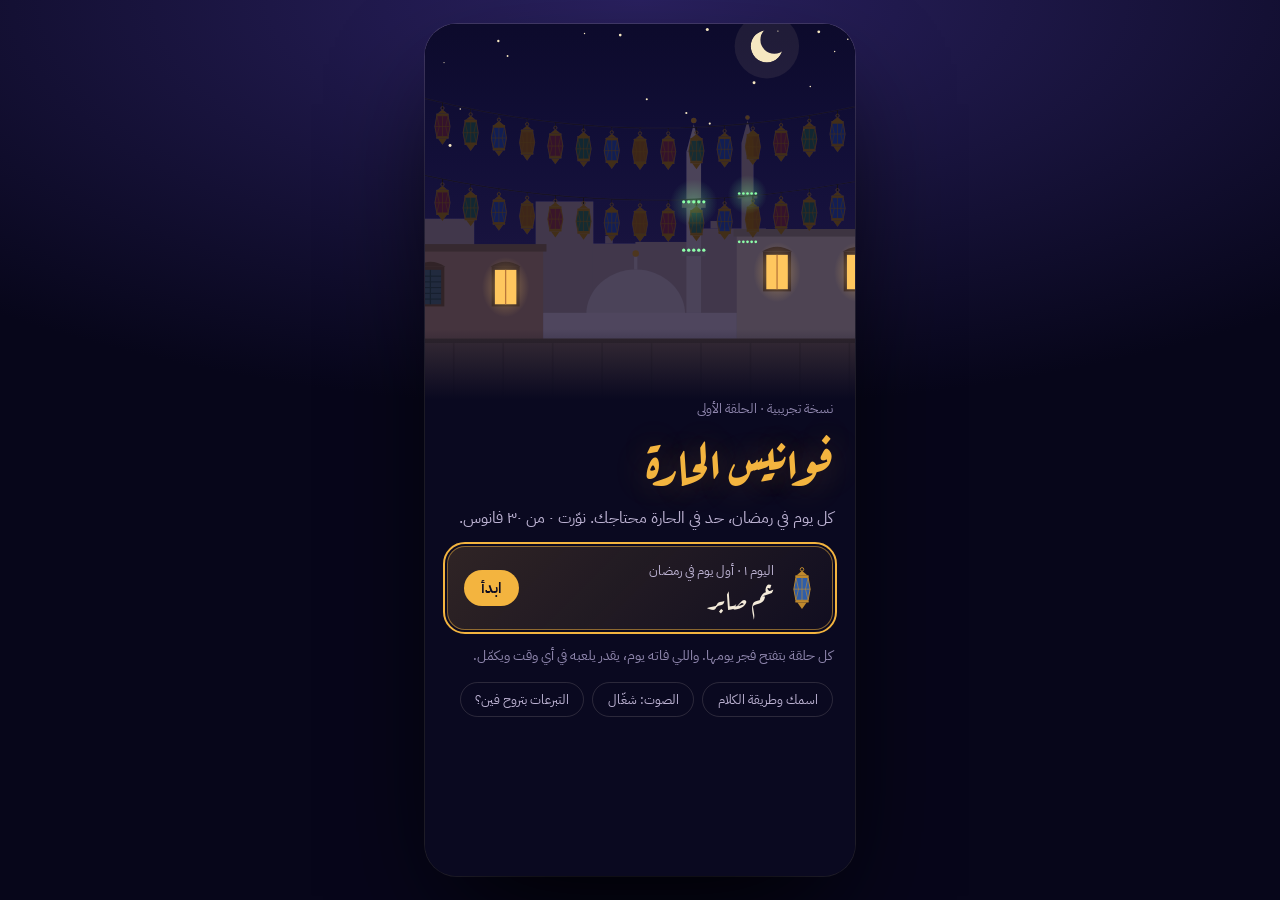
==== index.html @ 0ba916eb "Lanterns of the Hara: Day 1 prototype Story engine, Episode 1 (عم صابر) with 7 choices per path, cod" ====
<!doctype html>
<html lang="ar" dir="rtl">
<head>
<meta charset="utf-8">
<meta name="viewport" content="width=device-width, initial-scale=1, viewport-fit=cover">
<title>فوانيس الحارة</title>
<meta name="robots" content="noindex, nofollow">
<meta name="claude:viewport-fit-sides" content="cover">
<meta name="theme-color" content="#0A0920">
<link rel="preconnect" href="https://fonts.googleapis.com">
<link rel="preconnect" href="https://fonts.gstatic.com" crossorigin>
<link rel="stylesheet" href="https://fonts.googleapis.com/css2?family=Aref+Ruqaa:wght@400;700&family=IBM+Plex+Sans+Arabic:wght@400;500;600&display=swap">
<link rel="stylesheet" href="css/game.css">
</head>
<body>
<div id="app" lang="ar" dir="rtl"></div>
<script src="js/coh-bridge.js"></script>
<script src="js/audio.js"></script>
<script src="js/art.js"></script>
<script src="episodes/ep01.js"></script>
<script src="js/engine.js"></script>
</body>
</html>
---- css/game.css ----
/* فوانيس الحارة · one dark Ramadan-night world (single theme on purpose: it is a game screen) */
:root {
  color-scheme: dark;
  --ink: #0A0920;
  --ink-2: #120F2E;
  --night: #15123A;
  --night-2: #241C4E;
  --line: rgba(244, 235, 218, 0.14);
  --cream: #F4EBDA;
  --muted: #BDB3D3;
  --faint: #9087AE;
  --gold: #F3B43F;
  --gold-2: #FFD98A;
  --say: #FFE6B0;
  --sheet: #F7F5FB;
  --sheet-ink: #1B1736;
  --sheet-muted: #5B5675;
  --f-title: "Aref Ruqaa", "Amiri", "Traditional Arabic", serif;
  --f-text: "IBM Plex Sans Arabic", "Segoe UI", Tahoma, sans-serif;
}

* { box-sizing: border-box; }
[hidden] { display: none !important; }
html, body { height: 100%; margin: 0; }
body {
  background: #07061A radial-gradient(120% 70% at 50% 0%, #2A2160 0%, #07061A 65%);
  color: var(--cream);
  font-family: var(--f-text);
  -webkit-font-smoothing: antialiased;
  overflow: hidden;
}
button { font: inherit; }
button:focus-visible, input:focus-visible, [tabindex]:focus-visible { outline: 2px solid var(--gold); outline-offset: 2px; }

#app {
  position: relative;
  height: 100%;
  width: 100%;
  max-width: 480px;
  margin: 0 auto;
  overflow: hidden;
  display: flex;
  flex-direction: column;
  background: var(--ink);
  direction: rtl;
  -webkit-tap-highlight-color: transparent;
}
@media (min-width: 620px) and (min-height: 720px) {
  body { display: flex; align-items: center; justify-content: center; }
  #app { height: min(calc(100% - 48px), 900px); width: 430px; border-radius: 32px; box-shadow: 0 50px 120px -30px #000, 0 0 0 1px var(--line); }
}

/* ---------- stage (the picture) ---------- */
.stage { position: relative; flex: 0 0 auto; height: 56%; min-height: 200px; overflow: hidden; background: var(--ink); transition: height 0.6s ease; }
#app.choosing .stage { height: 46%; }
#app.giving .stage { height: 34%; }
#app.giving .opt { padding-top: 11px; padding-bottom: 11px; }
@media (max-height: 700px) {
  .stage { height: 50%; }
  #app.choosing .stage { height: 38%; }
  #app.giving .stage { height: 26%; }
}
.art, .layer { position: absolute; inset: 0; }
.layer { opacity: 0; transition: opacity 1.1s ease; will-change: opacity, transform; }
.layer.on { opacity: 1; animation: push 16s ease-out both; }
.layer svg { display: block; width: 100%; height: 100%; }
.stage::after { content: ""; position: absolute; left: 0; right: 0; bottom: 0; height: 90px; background: linear-gradient(to bottom, rgba(10, 9, 32, 0), var(--ink)); pointer-events: none; z-index: 2; }
.stage.shake { animation: shake 0.7s ease; }

.hud {
  position: absolute; top: 0; left: 0; right: 0; z-index: 3;
  display: flex; align-items: center; gap: 8px;
  padding: calc(env(safe-area-inset-top, 0px) + 12px) max(14px, env(safe-area-inset-right, 0px)) 0 max(14px, env(safe-area-inset-left, 0px));
}
.pill {
  background: rgba(10, 9, 32, 0.58); border: 1px solid rgba(255, 255, 255, 0.14);
  -webkit-backdrop-filter: blur(8px); backdrop-filter: blur(8px);
  border-radius: 999px; padding: 0.3rem 0.75rem; font-size: 0.8rem; white-space: nowrap;
}
.hud-ep { font-weight: 600; }
.hud-clock { color: var(--gold); margin-inline-start: auto; }
.icon-btn {
  appearance: none; flex: none; width: 34px; height: 34px; padding: 0; border-radius: 50%;
  border: 1px solid rgba(255, 255, 255, 0.14); background: rgba(10, 9, 32, 0.58); color: var(--cream);
  display: grid; place-items: center; cursor: pointer;
  -webkit-backdrop-filter: blur(8px); backdrop-filter: blur(8px);
}
.icon-btn svg { width: 18px; height: 18px; }
.place {
  position: absolute; bottom: 22px; right: max(18px, env(safe-area-inset-right, 0px)); z-index: 3;
  font-family: var(--f-title); font-size: 1.5rem; line-height: 1.2; color: var(--gold);
  text-shadow: 0 2px 14px rgba(0, 0, 0, 0.85);
}
.place.in { animation: placeIn 1s ease both; }

/* ---------- panel (the words) ---------- */
.panel {
  position: relative; flex: 1 1 auto; min-height: 0; overflow-y: auto; cursor: pointer; outline: none;
  display: flex; flex-direction: column; gap: 10px;
  padding: 2px max(20px, env(safe-area-inset-right, 0px)) calc(env(safe-area-inset-bottom, 0px) + 18px) max(20px, env(safe-area-inset-left, 0px));
}
.panel:focus-visible { box-shadow: inset 0 0 0 2px rgba(243, 180, 63, 0.6); }
.speaker { min-height: 1.3em; font-size: 0.88rem; font-weight: 600; color: var(--gold); }
.text { margin: 0; font-size: 1.17rem; line-height: 1.95; }
.text.say { color: var(--say); }
.w { opacity: 0; animation: wIn 0.5s ease forwards; }
.text.done .w { animation: none; opacity: 1; }
.hint { margin-top: auto; padding-top: 8px; display: flex; gap: 0.4rem; font-size: 0.78rem; color: var(--faint); }
.hint-arrow { display: inline-block; animation: nudgeL 1.6s ease-in-out infinite; }

.choices { display: grid; gap: 8px; }
.prompt { margin: 0 0 2px; font-family: var(--f-title); font-size: 1.6rem; line-height: 1.25; color: var(--gold); }
.opt {
  appearance: none; width: 100%; cursor: pointer; text-align: right;
  display: flex; justify-content: space-between; align-items: center; gap: 12px;
  padding: 12px 15px; border-radius: 14px; border: 1px solid var(--line);
  background-color: rgba(255, 255, 255, 0.045); color: var(--cream);
  font-size: 1rem; line-height: 1.5;
  animation: optIn 0.4s ease both;
  transition: border-color 0.2s ease, background-color 0.2s ease;
}
.opt:hover { border-color: rgba(243, 180, 63, 0.7); background-color: rgba(243, 180, 63, 0.06); }
.opt.give {
  background-image: linear-gradient(to left, rgba(243, 180, 63, 0.45) calc(var(--p, 0) * 100%), transparent calc(var(--p, 0) * 100%));
  user-select: none; -webkit-user-select: none; -webkit-touch-callout: none; touch-action: manipulation;
}
.price { flex: none; font-size: 0.86rem; font-weight: 600; color: var(--gold); }
.hold-hint { margin: 2px 0 0; font-size: 0.8rem; color: var(--faint); }
.hold-hint.nudge { color: var(--gold); animation: nudge 0.45s ease; }

/* ---------- overlay screens ---------- */
.overlay { position: absolute; inset: 0; z-index: 10; display: flex; flex-direction: column; overflow-y: auto; background: var(--ink); animation: fadeIn 0.45s ease both; }

.hub-art { position: relative; flex: 0 0 auto; height: 44%; min-height: 230px; }
.hub-art svg { display: block; width: 100%; height: 100%; }
.hub-art::after { content: ""; position: absolute; left: 0; right: 0; bottom: 0; height: 70px; background: linear-gradient(to bottom, rgba(10, 9, 32, 0), var(--ink)); }
.hub-body { display: grid; gap: 14px; padding: 0 22px calc(env(safe-area-inset-bottom, 0px) + 28px); }
.hub-k { margin: 0; font-size: 0.8rem; color: var(--faint); }
.hub-title { margin: 0; font-family: var(--f-title); font-weight: 700; font-size: 3.2rem; line-height: 1.15; color: var(--gold); text-shadow: 0 0 34px rgba(243, 180, 63, 0.32); }
.hub-sub { margin: 0; color: var(--muted); line-height: 1.7; }
.ep-card {
  appearance: none; cursor: pointer; color: inherit; text-align: right; width: 100%;
  display: flex; align-items: center; gap: 14px; padding: 14px 16px; border-radius: 18px;
  border: 1px solid rgba(243, 180, 63, 0.5);
  background: linear-gradient(135deg, rgba(243, 180, 63, 0.16), rgba(243, 180, 63, 0.03));
}
.ep-card:hover { border-color: var(--gold); }
.ep-card-lan svg { display: block; width: 28px; height: 50px; }
.ep-card-lan .lan-glass { fill: #2F5DA8; }
.ep-card-lan .lan-glow { opacity: 0; }
.ep-card-lan.lit .lan-glass { fill: #FFC75E; }
.ep-card-lan.lit .lan-glow { opacity: 1; }
.ep-card-main { display: grid; flex: 1; min-width: 0; }
.ep-card-day { font-size: 0.8rem; color: var(--muted); }
.ep-card-title { font-family: var(--f-title); font-size: 1.7rem; line-height: 1.3; }
.ep-card-cta { flex: none; padding: 0.45rem 1.05rem; border-radius: 999px; background: var(--gold); color: var(--ink); font-weight: 600; font-size: 0.92rem; }
.hub-note { margin: 0; font-size: 0.86rem; line-height: 1.7; color: var(--faint); }
.hub-links { display: flex; flex-wrap: wrap; gap: 8px; }
.link-btn { appearance: none; cursor: pointer; font-size: 0.84rem; color: var(--muted); background: none; border: 1px solid var(--line); border-radius: 999px; padding: 0.4rem 0.9rem; }
.link-btn:hover { color: var(--cream); border-color: rgba(243, 180, 63, 0.6); }

.screen-card { justify-content: center; }
.card { display: grid; gap: 14px; padding: 32px 24px calc(env(safe-area-inset-bottom, 0px) + 32px); }
.card p { margin: 0; line-height: 1.85; color: var(--muted); font-size: 1.05rem; }
.card-title { margin: 0 0 4px; font-family: var(--f-title); font-size: 2.3rem; line-height: 1.25; color: var(--gold); }
.field-k { color: var(--cream) !important; font-size: 1rem; }
#nameInput {
  width: 100%; padding: 13px 15px; border-radius: 14px; border: 1px solid var(--line);
  background: rgba(255, 255, 255, 0.06); color: var(--cream); font: inherit; font-size: 1.1rem;
}
#nameInput::placeholder { color: var(--faint); }
.segs { display: grid; grid-template-columns: 1fr 1fr; gap: 8px; }
.seg { appearance: none; cursor: pointer; padding: 12px; border-radius: 14px; border: 1px solid var(--line); background: rgba(255, 255, 255, 0.04); color: var(--cream); font-size: 1.1rem; }
.seg[aria-pressed="true"] { border-color: var(--gold); background: rgba(243, 180, 63, 0.16); color: var(--gold-2); }
.fine { font-size: 0.82rem !important; color: var(--faint) !important; }

.btn { appearance: none; cursor: pointer; padding: 13px 18px; border-radius: 999px; border: 1px solid var(--line); background: rgba(255, 255, 255, 0.05); color: var(--cream); font-size: 1rem; font-weight: 600; }
.btn.primary { background: var(--gold); border-color: var(--gold); color: var(--ink); }
.btn.ghost { background: none; }
.btn:disabled { opacity: 0.4; cursor: default; }

.screen-title { justify-content: center; align-items: center; background: radial-gradient(70% 50% at 50% 40%, #2A2160 0%, var(--ink) 70%); }
.title-card { display: grid; justify-items: center; gap: 6px; padding: 40px 24px; text-align: center; cursor: pointer; outline: none; }
.tc-lantern svg { display: block; width: 70px; height: 124px; margin-bottom: 10px; }
.tc-lantern .lan-glass { fill: #FFC75E; animation: glassOn 1.4s ease both 0.3s; }
.tc-lantern .lan-glow { animation: glowOn 1.6s ease both 0.3s; }
.tc-day { margin: 0; color: var(--muted); animation: rise 0.8s ease both 0.6s; }
.tc-ep { margin: 0; font-size: 0.9rem; color: var(--faint); animation: rise 0.8s ease both 0.9s; }
.tc-title { margin: 0; font-family: var(--f-title); font-size: 3.4rem; line-height: 1.2; color: var(--gold); animation: rise 0.9s ease both 1.2s; }

.end { display: grid; gap: 18px; padding: 30px 22px calc(env(safe-area-inset-bottom, 0px) + 30px); }
.end-lantern { justify-self: center; }
.end-lantern svg { display: block; width: 74px; height: 130px; }
.end-lantern .lan-glass { animation: glassOn 1.6s ease both 0.4s; }
.end-lantern .lan-glow { animation: glowOn 2s ease both 0.4s; }
.end-title { margin: 0; text-align: center; font-family: var(--f-title); font-size: 2.1rem; line-height: 1.3; color: var(--gold); }
.end-sec { display: grid; gap: 8px; }
.end-k { margin: 0; font-size: 0.82rem; font-weight: 600; color: var(--faint); }
.recap { margin: 0; padding: 0; list-style: none; display: grid; gap: 6px; counter-reset: step; }
.recap li { position: relative; padding: 8px 40px 8px 12px; border-radius: 12px; background: rgba(255, 255, 255, 0.04); line-height: 1.6; counter-increment: step; }
.recap li::before { content: counter(step, arabic-indic); position: absolute; right: 12px; top: 8px; width: 20px; text-align: center; color: var(--gold); font-weight: 600; }
.gift { display: grid; gap: 4px; padding: 14px 16px; border-radius: 16px; border: 1px solid rgba(243, 180, 63, 0.45); background: rgba(243, 180, 63, 0.08); }
.gift-main { margin: 0; font-weight: 600; font-size: 1.08rem; color: var(--gold-2); }
.gift-sub { margin: 0; font-size: 0.9rem; line-height: 1.7; color: var(--muted); }
.end-actions { display: flex; flex-wrap: wrap; gap: 8px; }
.end-actions .btn { flex: 1 1 auto; }
.counter { margin: 0; text-align: center; color: var(--muted); }
.counter b { color: var(--gold); font-weight: 600; }
.counter-note { font-size: 0.75rem; color: var(--faint); }
.teaser { display: grid; gap: 4px; padding: 16px; border-radius: 16px; background: linear-gradient(135deg, rgba(74, 120, 214, 0.18), rgba(255, 255, 255, 0.03)); border: 1px solid var(--line); }
.teaser-k { margin: 0; font-size: 0.8rem; color: var(--faint); }
.teaser-t { margin: 0; font-family: var(--f-title); font-size: 1.6rem; line-height: 1.3; color: var(--cream); }
.teaser-b { margin: 0; line-height: 1.75; color: var(--muted); }

/* ---------- donation sheet (mock of COH's own screen) ---------- */
.sheet-wrap { position: absolute; inset: 0; z-index: 20; display: flex; flex-direction: column; justify-content: flex-end; background: rgba(5, 4, 16, 0.62); animation: fadeIn 0.25s ease both; }
.sheet { display: grid; gap: 10px; padding: 12px 20px calc(env(safe-area-inset-bottom, 0px) + 22px); border-radius: 24px 24px 0 0; background: var(--sheet); color: var(--sheet-ink); animation: sheetUp 0.35s ease both; }
.grab { justify-self: center; width: 42px; height: 4px; border-radius: 2px; background: #E2DFEC; }
.s-app { font-size: 0.8rem; font-weight: 600; color: var(--sheet-muted); }
.s-amt { font-size: 1.75rem; font-weight: 600; line-height: 1.3; }
.s-for { font-size: 0.92rem; color: var(--sheet-muted); }
.s-note { padding: 0.65rem 0.8rem; border-radius: 12px; background: #ECE9F4; font-size: 0.92rem; }
.s-pay { appearance: none; cursor: pointer; padding: 14px; border-radius: 14px; border: 0; background: var(--sheet-ink); color: var(--sheet); font-weight: 600; font-size: 1.02rem; }
.s-back { appearance: none; cursor: pointer; justify-self: center; padding: 4px 12px; border: 0; border-radius: 8px; background: none; color: var(--sheet-muted); }
.s-pay:focus-visible, .s-back:focus-visible { outline: 2px solid #4A78D6; }
.s-demo { font-size: 0.75rem; line-height: 1.6; text-align: center; color: var(--sheet-muted); }

.toast { position: absolute; left: 50%; bottom: calc(env(safe-area-inset-bottom, 0px) + 24px); z-index: 30; transform: translateX(-50%); max-width: calc(100% - 40px); padding: 10px 16px; border-radius: 999px; background: var(--cream); color: var(--ink); font-size: 0.9rem; text-align: center; box-shadow: 0 10px 30px rgba(0, 0, 0, 0.45); animation: fadeIn 0.25s ease both; }

/* ---------- motion inside the drawings ---------- */
.twinkle { animation: twinkle 3.2s ease-in-out infinite; }
.flicker { animation: flicker 2.6s ease-in-out infinite; }
.sway { transform-box: fill-box; transform-origin: 50% 0; animation: sway 5s ease-in-out infinite; }
.sway.pulse { animation: sway 5s ease-in-out infinite, pulse 1.6s ease-in-out infinite; }
.bob { animation: bob 1.1s ease-in-out infinite; }
.steam { transform-box: fill-box; transform-origin: center; animation: steam 3.2s ease-in infinite; }

@keyframes push { from { transform: scale(1.07); } to { transform: scale(1); } }
@keyframes shake { 0%, 100% { transform: none; } 15% { transform: translate(-5px, 2px); } 30% { transform: translate(4px, -3px); } 45% { transform: translate(-3px, 1px); } 60% { transform: translate(2px, -1px); } 80% { transform: translate(-1px, 0); } }
@keyframes placeIn { from { opacity: 0; transform: translateY(8px); } to { opacity: 1; transform: none; } }
@keyframes wIn { from { opacity: 0; filter: blur(3px); } to { opacity: 1; filter: none; } }
@keyframes nudgeL { 0%, 100% { transform: translateX(0); } 50% { transform: translateX(-4px); } }
@keyframes optIn { from { opacity: 0; transform: translateY(8px); } to { opacity: 1; transform: none; } }
@keyframes nudge { 0%, 100% { transform: none; } 25% { transform: translateX(-4px); } 75% { transform: translateX(4px); } }
@keyframes fadeIn { from { opacity: 0; } to { opacity: 1; } }
@keyframes sheetUp { from { transform: translateY(100%); } to { transform: none; } }
@keyframes rise { from { opacity: 0; transform: translateY(10px); } to { opacity: 1; transform: none; } }
@keyframes glassOn { from { fill: #3A3561; } to { fill: #FFC75E; } }
@keyframes glowOn { from { opacity: 0; } to { opacity: 1; } }
@keyframes twinkle { 0%, 100% { opacity: 0.35; } 50% { opacity: 1; } }
@keyframes flicker { 0%, 100% { opacity: 0.8; } 40% { opacity: 0.62; } 55% { opacity: 0.9; } 70% { opacity: 0.7; } }
@keyframes sway { 0%, 100% { transform: rotate(-2.5deg); } 50% { transform: rotate(2.5deg); } }
@keyframes pulse { 0%, 100% { filter: drop-shadow(0 0 0 rgba(243, 180, 63, 0)); } 50% { filter: drop-shadow(0 0 7px rgba(243, 180, 63, 0.95)); } }
@keyframes bob { 0%, 100% { transform: translateY(0); } 50% { transform: translateY(-3px); } }
@keyframes steam { 0% { opacity: 0; transform: translateY(0) scale(0.6); } 25% { opacity: 0.32; } 100% { opacity: 0; transform: translateY(-46px) scale(1.5); } }

@media (prefers-reduced-motion: reduce) {
  *, *::before, *::after { animation-duration: 0.01ms !important; animation-iteration-count: 1 !important; transition-duration: 0.01ms !important; }
}
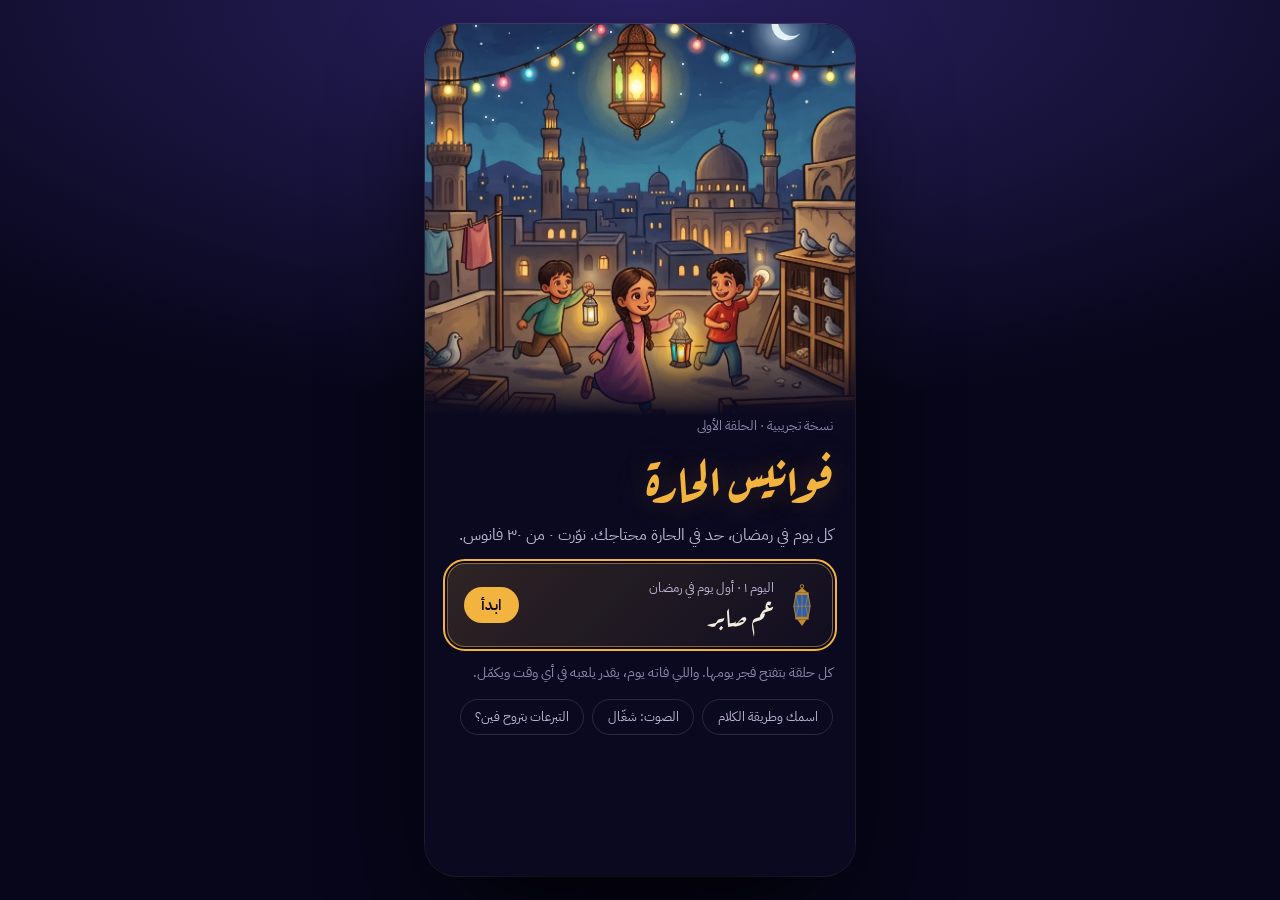
==== commit 61f01142: "Day 1 rework: painted scenes, faces, living hara, new sound, two donation moments - 12 painted place" ====
--- a/index.html
+++ b/index.html
@@ -16,7 +16,7 @@
 <div id="app" lang="ar" dir="rtl"></div>
 <script src="js/coh-bridge.js"></script>
 <script src="js/audio.js"></script>
-<script src="js/art.js"></script>
+<script src="js/scenes.js"></script>
 <script src="episodes/ep01.js"></script>
 <script src="js/engine.js"></script>
 </body>
--- a/css/game.css
+++ b/css/game.css
@@ -51,8 +51,8 @@
 }
 
 /* ---------- stage (the picture) ---------- */
-.stage { position: relative; flex: 0 0 auto; height: 56%; min-height: 200px; overflow: hidden; background: var(--ink); transition: height 0.6s ease; }
-#app.choosing .stage { height: 46%; }
+.stage { position: relative; flex: 0 0 auto; height: 60%; min-height: 200px; overflow: hidden; background: var(--ink); transition: height 0.6s ease; }
+#app.choosing .stage { height: 48%; }
 #app.giving .stage { height: 34%; }
 #app.giving .opt { padding-top: 11px; padding-bottom: 11px; }
 @media (max-height: 700px) {
@@ -61,10 +61,59 @@
   #app.giving .stage { height: 26%; }
 }
 .art, .layer { position: absolute; inset: 0; }
-.layer { opacity: 0; transition: opacity 1.1s ease; will-change: opacity, transform; }
-.layer.on { opacity: 1; animation: push 16s ease-out both; }
-.layer svg { display: block; width: 100%; height: 100%; }
-.stage::after { content: ""; position: absolute; left: 0; right: 0; bottom: 0; height: 90px; background: linear-gradient(to bottom, rgba(10, 9, 32, 0), var(--ink)); pointer-events: none; z-index: 2; }
+.layer { opacity: 0; transition: opacity 1.1s ease; will-change: opacity; }
+.layer.on { opacity: 1; }
+.stage::before { content: ""; position: absolute; inset: 0; z-index: 2; pointer-events: none; background: radial-gradient(130% 95% at 50% 42%, rgba(0, 0, 0, 0) 58%, rgba(5, 4, 20, 0.5) 100%); }
+.stage::after { content: ""; position: absolute; left: 0; right: 0; bottom: 0; height: 70px; background: linear-gradient(to bottom, rgba(10, 9, 32, 0), var(--ink)); pointer-events: none; z-index: 2; }
+
+/* ---------- living scenes (js/scenes.js) ---------- */
+.scene { position: absolute; inset: 0; overflow: hidden; }
+.world { position: absolute; animation: kb 26s ease-in-out infinite alternate; will-change: transform; transition: filter 1.4s ease; }
+.paint { position: absolute; inset: 0; width: 100%; height: 100%; display: block; user-select: none; -webkit-user-drag: none; }
+.tint { position: absolute; inset: 0; pointer-events: none; }
+.tint-night { background: linear-gradient(to bottom, rgba(16, 20, 78, 0.78), rgba(24, 16, 56, 0.6)); mix-blend-mode: multiply; }
+.lights, .fxl { position: absolute; inset: 0; pointer-events: none; }
+.glow {
+  position: absolute; transform: translate(-50%, -50%); border-radius: 50%; mix-blend-mode: screen;
+  background: radial-gradient(circle, rgba(var(--c), 0.6) 0%, rgba(var(--c), 0.24) 34%, rgba(var(--c), 0) 70%);
+  animation: flick 3s ease-in-out infinite;
+}
+.lights.boost .glow { background: radial-gradient(circle, rgba(var(--c), 0.85) 0%, rgba(var(--c), 0.36) 36%, rgba(var(--c), 0) 72%); }
+.g-fire { animation-name: fire; }
+.g-bulb { animation-name: tw; }
+.g-sun { animation-name: breathe; opacity: 0.55; }
+.g-lamp { animation-name: breathe; }
+.glow.dbg { outline: 1px dashed #3ff; }
+.mote { position: absolute; border-radius: 50%; background: rgba(255, 228, 170, 0.8); box-shadow: 0 0 6px rgba(255, 214, 150, 0.9); animation: mote 10s linear infinite; }
+.mote.flour { background: rgba(255, 255, 255, 0.85); box-shadow: 0 0 3px rgba(255, 255, 255, 0.6); }
+.puff { position: absolute; border-radius: 50%; background: radial-gradient(circle, rgba(255, 255, 255, 0.4), rgba(255, 255, 255, 0) 66%); animation: puff 4s ease-out infinite; }
+.puff.smoke { background: radial-gradient(circle, rgba(190, 190, 205, 0.36), rgba(190, 190, 205, 0) 66%); }
+.ember { position: absolute; width: 3px; height: 3px; border-radius: 50%; background: #FFB45E; box-shadow: 0 0 6px #FF8A3A; animation: ember 2s ease-out infinite; }
+.star { position: absolute; width: 2px; height: 2px; border-radius: 50%; background: #fff; box-shadow: 0 0 4px #fff; animation: tw 3s ease-in-out infinite; }
+.bird { position: absolute; aspect-ratio: 2 / 1; }
+.bird svg { display: block; width: 100%; height: 100%; }
+.bird .wing { transform-box: fill-box; transform-origin: 100% 100%; animation: flap 0.3s ease-in-out infinite alternate; }
+.bird .w2 { transform-origin: 0% 100%; }
+.walkers { position: absolute; inset: 0; z-index: 1; overflow: hidden; pointer-events: none; }
+.walker { position: absolute; bottom: -16%; aspect-ratio: 1 / 2.2; color: #07061A; opacity: 0.8; filter: blur(3px); }
+.walker svg { display: block; width: 100%; height: 100%; animation: bob 0.5s ease-in-out infinite; }
+.bulb-dim { position: absolute; inset: 0; background: #000; opacity: 0; pointer-events: none; animation: bulbdim 7s linear infinite; }
+.ball { position: absolute; width: 26%; aspect-ratio: 1; transform: translate(-50%, -50%) scale(0.12); }
+.ball svg { display: block; width: 100%; height: 100%; filter: drop-shadow(0 10px 12px rgba(0, 0, 0, 0.45)); }
+.flash { position: absolute; inset: 0; z-index: 3; pointer-events: none; background: radial-gradient(circle at 50% 40%, rgba(255, 232, 186, 0.95), rgba(255, 170, 80, 0.5) 50%, rgba(255, 140, 60, 0) 82%); }
+.scene.hush .world { filter: brightness(0.84) saturate(0.88); }
+.scene.hush .glow { animation-play-state: paused; }
+
+/* ---------- speaker portrait ---------- */
+.face {
+  position: absolute; bottom: 12px; right: max(14px, env(safe-area-inset-right, 0px)); z-index: 4;
+  width: 92px; height: 92px; border-radius: 22px; overflow: hidden; background: #1B2A33;
+  border: 2px solid rgba(243, 180, 63, 0.9); box-shadow: 0 12px 30px rgba(0, 0, 0, 0.6), 0 0 0 4px rgba(10, 9, 32, 0.55);
+  opacity: 0; transform: translateY(10px) scale(0.92); transition: opacity 0.25s ease, transform 0.3s ease; pointer-events: none;
+}
+.face.on { opacity: 1; transform: none; }
+.face img { display: block; width: 100%; height: 100%; object-fit: cover; }
+#app.giving .face, #app.choosing .face { opacity: 0; }
 .stage.shake { animation: shake 0.7s ease; }
 
 .hud {
@@ -87,7 +136,7 @@
 }
 .icon-btn svg { width: 18px; height: 18px; }
 .place {
-  position: absolute; bottom: 22px; right: max(18px, env(safe-area-inset-right, 0px)); z-index: 3;
+  position: absolute; top: calc(env(safe-area-inset-top, 0px) + 56px); right: max(18px, env(safe-area-inset-right, 0px)); z-index: 3;
   font-family: var(--f-title); font-size: 1.5rem; line-height: 1.2; color: var(--gold);
   text-shadow: 0 2px 14px rgba(0, 0, 0, 0.85);
 }
@@ -131,8 +180,8 @@
 /* ---------- overlay screens ---------- */
 .overlay { position: absolute; inset: 0; z-index: 10; display: flex; flex-direction: column; overflow-y: auto; background: var(--ink); animation: fadeIn 0.45s ease both; }
 
-.hub-art { position: relative; flex: 0 0 auto; height: 44%; min-height: 230px; }
-.hub-art svg { display: block; width: 100%; height: 100%; }
+.hub-art { position: relative; flex: 0 0 auto; height: 46%; min-height: 240px; overflow: hidden; }
+.hub-art .scene { z-index: 0; }
 .hub-art::after { content: ""; position: absolute; left: 0; right: 0; bottom: 0; height: 70px; background: linear-gradient(to bottom, rgba(10, 9, 32, 0), var(--ink)); }
 .hub-body { display: grid; gap: 14px; padding: 0 22px calc(env(safe-area-inset-bottom, 0px) + 28px); }
 .hub-k { margin: 0; font-size: 0.8rem; color: var(--faint); }
@@ -179,7 +228,7 @@
 .btn.ghost { background: none; }
 .btn:disabled { opacity: 0.4; cursor: default; }
 
-.screen-title { justify-content: center; align-items: center; background: radial-gradient(70% 50% at 50% 40%, #2A2160 0%, var(--ink) 70%); }
+.screen-title { justify-content: center; align-items: center; background-color: var(--ink); background-size: cover; background-position: center; }
 .title-card { display: grid; justify-items: center; gap: 6px; padding: 40px 24px; text-align: center; cursor: pointer; outline: none; }
 .tc-lantern svg { display: block; width: 70px; height: 124px; margin-bottom: 10px; }
 .tc-lantern .lan-glass { fill: #FFC75E; animation: glassOn 1.4s ease both 0.3s; }
@@ -190,6 +239,16 @@
 
 .end { display: grid; gap: 18px; padding: 30px 22px calc(env(safe-area-inset-bottom, 0px) + 30px); }
 .end-lantern { justify-self: center; }
+.end-hero { position: relative; justify-self: center; width: 150px; height: 150px; }
+.end-face { position: absolute; inset: 14px 14px 0; border-radius: 50%; overflow: hidden; border: 3px solid var(--gold); box-shadow: 0 0 0 6px rgba(243, 180, 63, 0.15), 0 0 60px rgba(243, 180, 63, 0.45); animation: rise 1s ease both 0.2s; }
+.end-face img { display: block; width: 100%; height: 100%; object-fit: cover; }
+.end-hero .end-lantern { position: absolute; left: -14px; bottom: -8px; }
+.end-hero .end-lantern svg { width: 46px; height: 81px; }
+.gift-list { margin: 4px 0 0; padding: 0; list-style: none; display: grid; gap: 4px; font-size: 0.92rem; color: var(--muted); }
+.gift-list b { color: var(--gold-2); font-weight: 600; }
+.teaser { grid-template-columns: 64px 1fr; column-gap: 14px; align-items: center; }
+.teaser-face { grid-row: span 3; width: 64px; height: 64px; border-radius: 16px; overflow: hidden; border: 1px solid var(--line); }
+.teaser-face img { display: block; width: 100%; height: 100%; object-fit: cover; filter: saturate(0.85); }
 .end-lantern svg { display: block; width: 74px; height: 130px; }
 .end-lantern .lan-glass { animation: glassOn 1.6s ease both 0.4s; }
 .end-lantern .lan-glow { animation: glowOn 2s ease both 0.4s; }
@@ -235,7 +294,16 @@
 .bob { animation: bob 1.1s ease-in-out infinite; }
 .steam { transform-box: fill-box; transform-origin: center; animation: steam 3.2s ease-in infinite; }
 
-@keyframes push { from { transform: scale(1.07); } to { transform: scale(1); } }
+@keyframes kb { from { transform: scale(1); } to { transform: scale(1.07); } }
+@keyframes flick { 0%, 100% { opacity: 0.85; } 18% { opacity: 0.7; } 33% { opacity: 0.95; } 52% { opacity: 0.76; } 70% { opacity: 1; } 86% { opacity: 0.8; } }
+@keyframes fire { 0%, 100% { opacity: 0.8; transform: translate(-50%, -50%) scale(1); } 25% { opacity: 1; transform: translate(-50%, -52%) scale(1.06); } 50% { opacity: 0.7; transform: translate(-50%, -49%) scale(0.96); } 75% { opacity: 0.95; transform: translate(-50%, -51%) scale(1.03); } }
+@keyframes breathe { 0%, 100% { opacity: 0.75; } 50% { opacity: 1; } }
+@keyframes tw { 0%, 100% { opacity: calc(var(--a, 1) * 0.3); } 50% { opacity: var(--a, 1); } }
+@keyframes mote { 0% { transform: translate(0, 0); opacity: 0; } 15% { opacity: 0.9; } 85% { opacity: 0.6; } 100% { transform: translate(16px, -44px); opacity: 0; } }
+@keyframes puff { 0% { transform: translate(-50%, -50%) scale(0.4); opacity: 0; } 20% { opacity: 0.9; } 100% { transform: translate(-30%, -250%) scale(2.2); opacity: 0; } }
+@keyframes ember { 0% { transform: translate(0, 0); opacity: 0; } 15% { opacity: 1; } 100% { transform: translate(var(--dx, 0), -60px); opacity: 0; } }
+@keyframes flap { from { transform: scaleY(1); } to { transform: scaleY(-0.55); } }
+@keyframes bulbdim { 0%, 60%, 100% { opacity: 0; } 61% { opacity: 0.2; } 62% { opacity: 0.02; } 63.5% { opacity: 0.14; } 65% { opacity: 0; } 88% { opacity: 0; } 89% { opacity: 0.07; } 90% { opacity: 0; } }
 @keyframes shake { 0%, 100% { transform: none; } 15% { transform: translate(-5px, 2px); } 30% { transform: translate(4px, -3px); } 45% { transform: translate(-3px, 1px); } 60% { transform: translate(2px, -1px); } 80% { transform: translate(-1px, 0); } }
 @keyframes placeIn { from { opacity: 0; transform: translateY(8px); } to { opacity: 1; transform: none; } }
 @keyframes wIn { from { opacity: 0; filter: blur(3px); } to { opacity: 1; filter: none; } }
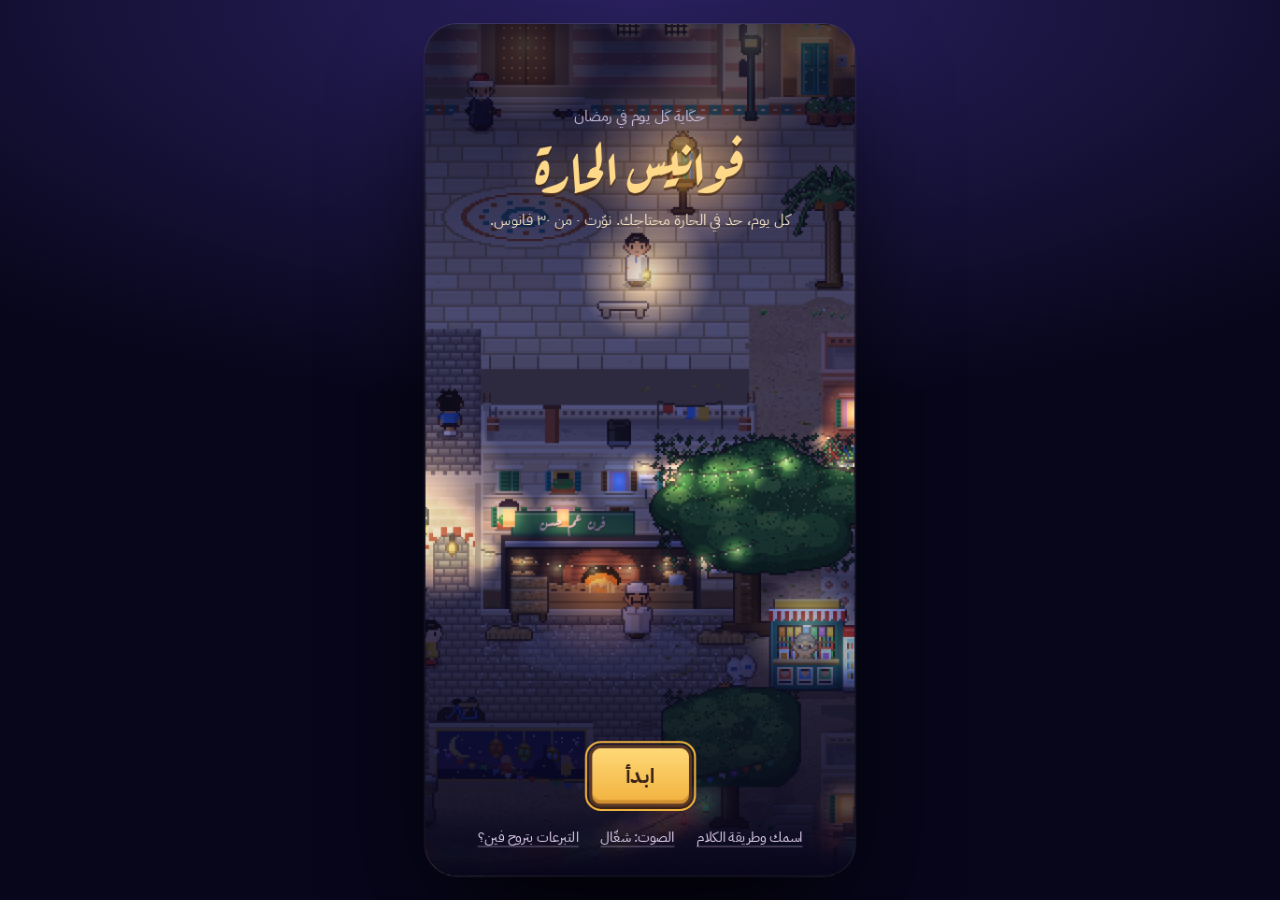
==== commit 741c8e20: "Launch the world version: the hara you walk through The main link now opens walk.html, the whole day" ====
--- a/index.html
+++ b/index.html
@@ -5,19 +5,11 @@
 <meta name="viewport" content="width=device-width, initial-scale=1, viewport-fit=cover">
 <title>فوانيس الحارة</title>
 <meta name="robots" content="noindex, nofollow">
-<meta name="claude:viewport-fit-sides" content="cover">
 <meta name="theme-color" content="#0A0920">
-<link rel="preconnect" href="https://fonts.googleapis.com">
-<link rel="preconnect" href="https://fonts.gstatic.com" crossorigin>
-<link rel="stylesheet" href="https://fonts.googleapis.com/css2?family=Aref+Ruqaa:wght@400;700&family=IBM+Plex+Sans+Arabic:wght@400;500;600&display=swap">
-<link rel="stylesheet" href="css/game.css">
+<!-- The game is the world version (walk.html). The older story-screen version is classic.html. -->
+<script>location.replace("walk.html" + location.search + location.hash);</script>
+<meta http-equiv="refresh" content="0; url=walk.html">
+<style>html, body { margin: 0; height: 100%; background: #0A0920; }</style>
 </head>
-<body>
-<div id="app" lang="ar" dir="rtl"></div>
-<script src="js/coh-bridge.js"></script>
-<script src="js/audio.js"></script>
-<script src="js/scenes.js"></script>
-<script src="episodes/ep01.js"></script>
-<script src="js/engine.js"></script>
-</body>
+<body></body>
 </html>
